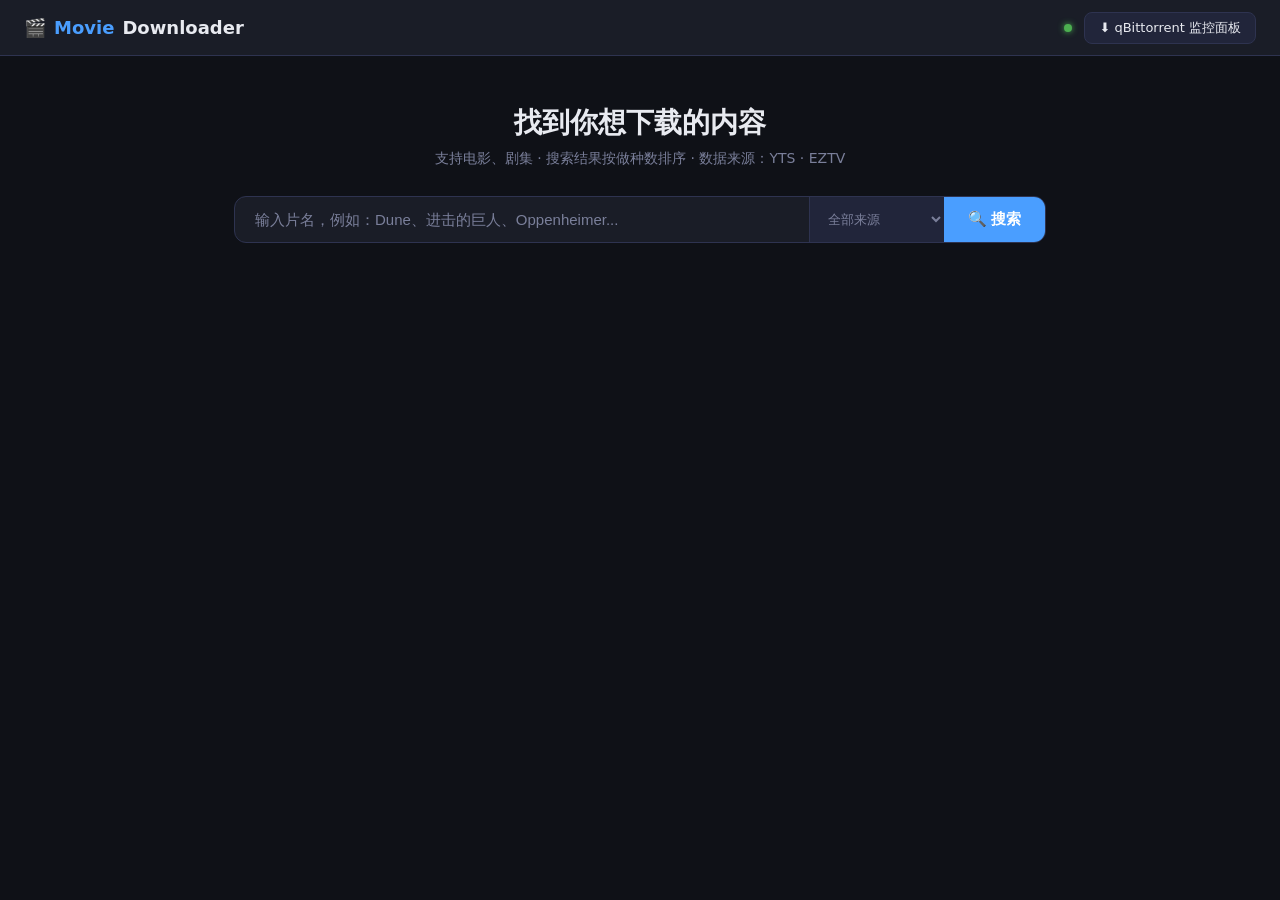
==== static/index.html @ 21adfa61 "feat: init movie downloader assist with dual search engines and qBittorrent integration" ====
<!DOCTYPE html>
<html lang="zh-CN">
<head>
  <meta charset="UTF-8" />
  <meta name="viewport" content="width=device-width, initial-scale=1.0" />
  <title>🎬 Movie Downloader</title>
  <style>
    /* ── Reset & Base ─────────────────────────── */
    *, *::before, *::after { box-sizing: border-box; margin: 0; padding: 0; }

    :root {
      --bg:        #0f1117;
      --surface:   #1a1d27;
      --card:      #21253a;
      --border:    #2e3350;
      --accent:    #4a9eff;
      --accent2:   #00d4aa;
      --danger:    #ff5c5c;
      --text:      #e8eaf0;
      --muted:     #7a7f9a;
      --seed:      #4caf50;
      --badge-4k:  #ff9800;
      --badge-hd:  #4a9eff;
      --badge-sd:  #78909c;
      --yts:       #6ab04c;
      --eztv:      #7b68ee;
    }

    body {
      background: var(--bg);
      color: var(--text);
      font-family: 'Segoe UI', system-ui, sans-serif;
      min-height: 100vh;
    }

    /* ── Header ───────────────────────────────── */
    header {
      background: var(--surface);
      border-bottom: 1px solid var(--border);
      padding: 0 24px;
      height: 56px;
      display: flex;
      align-items: center;
      justify-content: space-between;
      position: sticky;
      top: 0;
      z-index: 100;
    }

    .logo {
      font-size: 18px;
      font-weight: 700;
      display: flex;
      align-items: center;
      gap: 8px;
      color: var(--text);
    }

    .logo span { color: var(--accent); }

    .header-right { display: flex; gap: 12px; align-items: center; }

    .status-dot {
      width: 8px; height: 8px;
      border-radius: 50%;
      background: var(--seed);
      box-shadow: 0 0 6px var(--seed);
    }

    .qbt-btn {
      background: var(--card);
      border: 1px solid var(--border);
      color: var(--text);
      padding: 6px 14px;
      border-radius: 8px;
      font-size: 13px;
      text-decoration: none;
      transition: border-color .2s, background .2s;
      display: flex;
      align-items: center;
      gap: 6px;
    }
    .qbt-btn:hover { border-color: var(--accent); background: #253050; }

    /* ── Search Section ───────────────────────── */
    .search-section {
      max-width: 860px;
      margin: 48px auto 32px;
      padding: 0 24px;
      text-align: center;
    }

    .search-section h1 {
      font-size: 28px;
      font-weight: 700;
      margin-bottom: 8px;
      color: var(--text);
    }

    .search-section p {
      color: var(--muted);
      font-size: 14px;
      margin-bottom: 28px;
    }

    .search-bar {
      display: flex;
      gap: 0;
      background: var(--surface);
      border: 1px solid var(--border);
      border-radius: 12px;
      overflow: hidden;
      transition: border-color .2s;
    }
    .search-bar:focus-within { border-color: var(--accent); }

    #search-input {
      flex: 1;
      background: transparent;
      border: none;
      outline: none;
      padding: 14px 20px;
      color: var(--text);
      font-size: 15px;
    }

    #search-input::placeholder { color: var(--muted); }

    .source-select {
      background: var(--card);
      border: none;
      border-left: 1px solid var(--border);
      color: var(--muted);
      padding: 0 14px;
      font-size: 13px;
      outline: none;
      cursor: pointer;
    }

    .search-btn {
      background: var(--accent);
      border: none;
      color: #fff;
      padding: 0 24px;
      font-size: 15px;
      font-weight: 600;
      cursor: pointer;
      transition: background .2s;
      display: flex;
      align-items: center;
      gap: 8px;
    }
    .search-btn:hover { background: #3a8ef0; }
    .search-btn:disabled { background: var(--muted); cursor: not-allowed; }

    /* ── Results Area ─────────────────────────── */
    .results-area {
      max-width: 860px;
      margin: 0 auto 60px;
      padding: 0 24px;
    }

    .results-meta {
      color: var(--muted);
      font-size: 13px;
      margin-bottom: 16px;
      display: flex;
      align-items: center;
      justify-content: space-between;
    }

    /* ── Movie Card ───────────────────────────── */
    .card {
      background: var(--card);
      border: 1px solid var(--border);
      border-radius: 12px;
      margin-bottom: 12px;
      display: flex;
      gap: 0;
      overflow: hidden;
      transition: border-color .2s, transform .15s;
    }
    .card:hover { border-color: var(--accent); transform: translateY(-1px); }

    .card-cover {
      width: 80px;
      min-width: 80px;
      object-fit: cover;
      background: var(--surface);
    }

    .card-cover-placeholder {
      width: 80px;
      min-width: 80px;
      background: var(--surface);
      display: flex;
      align-items: center;
      justify-content: center;
      font-size: 28px;
      color: var(--muted);
    }

    .card-body {
      flex: 1;
      padding: 14px 16px;
      display: flex;
      align-items: center;
      gap: 12px;
      flex-wrap: wrap;
    }

    .card-info { flex: 1; min-width: 200px; }

    .card-title {
      font-size: 15px;
      font-weight: 600;
      color: var(--text);
      margin-bottom: 4px;
      line-height: 1.3;
    }

    .card-meta {
      font-size: 12px;
      color: var(--muted);
      display: flex;
      gap: 10px;
      flex-wrap: wrap;
      align-items: center;
    }

    .rating { color: #ffd700; }

    /* ── Badges ───────────────────────────────── */
    .badge {
      font-size: 11px;
      font-weight: 700;
      padding: 2px 7px;
      border-radius: 5px;
      text-transform: uppercase;
      letter-spacing: .5px;
    }
    .badge-4k  { background: rgba(255,152,0,.15); color: var(--badge-4k); border: 1px solid rgba(255,152,0,.3); }
    .badge-hd  { background: rgba(74,158,255,.15); color: var(--badge-hd); border: 1px solid rgba(74,158,255,.3); }
    .badge-sd  { background: rgba(120,144,156,.15); color: var(--badge-sd); border: 1px solid rgba(120,144,156,.3); }
    .badge-yts { background: rgba(106,176,76,.15);  color: var(--yts); border: 1px solid rgba(106,176,76,.3); }
    .badge-eztv{ background: rgba(123,104,238,.15); color: var(--eztv); border: 1px solid rgba(123,104,238,.3); }

    /* ── Stats ────────────────────────────────── */
    .card-stats {
      display: flex;
      gap: 16px;
      align-items: center;
      font-size: 13px;
      color: var(--muted);
      white-space: nowrap;
    }

    .seeds {
      color: var(--seed);
      font-weight: 600;
      display: flex;
      align-items: center;
      gap: 4px;
    }

    .seeds::before {
      content: '';
      width: 7px; height: 7px;
      border-radius: 50%;
      background: var(--seed);
      display: inline-block;
    }

    /* ── Download Button ──────────────────────── */
    .dl-btn {
      background: var(--accent);
      border: none;
      color: #fff;
      padding: 9px 20px;
      border-radius: 8px;
      font-size: 13px;
      font-weight: 600;
      cursor: pointer;
      white-space: nowrap;
      transition: background .2s, transform .1s;
      display: flex;
      align-items: center;
      gap: 6px;
    }
    .dl-btn:hover { background: #3a8ef0; transform: scale(1.03); }
    .dl-btn:active { transform: scale(.97); }
    .dl-btn.done { background: var(--seed); cursor: default; }
    .dl-btn.done:hover { transform: none; }

    /* ── States ───────────────────────────────── */
    .state-box {
      text-align: center;
      padding: 64px 24px;
      color: var(--muted);
    }
    .state-box .icon { font-size: 48px; margin-bottom: 16px; }
    .state-box p { font-size: 15px; }

    .spinner {
      width: 32px; height: 32px;
      border: 3px solid var(--border);
      border-top-color: var(--accent);
      border-radius: 50%;
      animation: spin .7s linear infinite;
      margin: 0 auto 16px;
    }
    @keyframes spin { to { transform: rotate(360deg); } }

    /* ── Toast ────────────────────────────────── */
    #toast {
      position: fixed;
      bottom: 28px;
      right: 28px;
      background: var(--surface);
      border: 1px solid var(--accent2);
      color: var(--accent2);
      padding: 14px 20px;
      border-radius: 10px;
      font-size: 14px;
      font-weight: 500;
      box-shadow: 0 4px 24px rgba(0,0,0,.4);
      transform: translateY(80px);
      opacity: 0;
      transition: transform .3s, opacity .3s;
      z-index: 999;
      max-width: 360px;
    }
    #toast.show { transform: translateY(0); opacity: 1; }
    #toast.error { border-color: var(--danger); color: var(--danger); }
  </style>
</head>
<body>

<!-- ── Header ─────────────────────────────────── -->
<header>
  <div class="logo">🎬 <span>Movie</span> Downloader</div>
  <div class="header-right">
    <div class="status-dot" title="服务运行中"></div>
    <a class="qbt-btn" href="http://localhost:8080" target="_blank">
      ⬇️ qBittorrent 监控面板
    </a>
  </div>
</header>

<!-- ── Search ──────────────────────────────────── -->
<div class="search-section">
  <h1>找到你想下载的内容</h1>
  <p>支持电影、剧集 · 搜索结果按做种数排序 · 数据来源：YTS · EZTV</p>
  <div class="search-bar">
    <input
      id="search-input"
      type="text"
      placeholder="输入片名，例如：Dune、进击的巨人、Oppenheimer..."
      autocomplete="off"
    />
    <select class="source-select" id="source-select">
      <option value="all">全部来源</option>
      <option value="yts">YTS（电影）</option>
      <option value="eztv">EZTV（剧集）</option>
    </select>
    <button class="search-btn" id="search-btn" onclick="doSearch()">
      🔍 搜索
    </button>
  </div>
</div>

<!-- ── Results ─────────────────────────────────── -->
<div class="results-area">
  <div id="results-meta" class="results-meta" style="display:none"></div>
  <div id="results"></div>
</div>

<!-- ── Toast ───────────────────────────────────── -->
<div id="toast"></div>

<script>
  // ── 回车搜索 ─────────────────────────────────
  document.getElementById('search-input').addEventListener('keydown', e => {
    if (e.key === 'Enter') doSearch();
  });

  // ── 搜索 ─────────────────────────────────────
  async function doSearch() {
    const q = document.getElementById('search-input').value.trim();
    if (!q) return;

    const source = document.getElementById('source-select').value;
    const btn = document.getElementById('search-btn');
    const resultsEl = document.getElementById('results');
    const metaEl = document.getElementById('results-meta');

    btn.disabled = true;
    btn.textContent = '搜索中…';
    metaEl.style.display = 'none';
    resultsEl.innerHTML = `
      <div class="state-box">
        <div class="spinner"></div>
        <p>正在搜索 <strong>${escHtml(q)}</strong>…</p>
      </div>`;

    try {
      const resp = await fetch(`/api/search?q=${encodeURIComponent(q)}&source=${source}`);
      const data = await resp.json();

      if (!data.results || data.results.length === 0) {
        resultsEl.innerHTML = `
          <div class="state-box">
            <div class="icon">😔</div>
            <p>没有找到 "<strong>${escHtml(q)}</strong>" 的结果</p>
          </div>`;
        metaEl.style.display = 'none';
      } else {
        metaEl.style.display = 'flex';
        metaEl.innerHTML = `<span>找到 <strong>${data.total}</strong> 个结果，按做种数排序</span>`;
        resultsEl.innerHTML = data.results.map(r => renderCard(r)).join('');
      }
    } catch (err) {
      resultsEl.innerHTML = `
        <div class="state-box">
          <div class="icon">⚠️</div>
          <p>搜索失败：${escHtml(String(err))}</p>
        </div>`;
    } finally {
      btn.disabled = false;
      btn.innerHTML = '🔍 搜索';
    }
  }

  // ── 渲染结果卡片 ─────────────────────────────
  function renderCard(r) {
    const qualityBadgeClass =
      r.quality.includes('4') ? 'badge-4k' :
      (r.quality === '1080p' || r.quality === '720p') ? 'badge-hd' : 'badge-sd';

    const sourceBadgeClass = r.source === 'YTS' ? 'badge-yts' : 'badge-eztv';

    const coverHtml = r.cover
      ? `<img class="card-cover" src="${escHtml(r.cover)}" alt="" loading="lazy" onerror="this.style.display='none';this.nextElementSibling.style.display='flex'">`
      : '';
    const placeholder = `<div class="card-cover-placeholder" ${r.cover ? 'style="display:none"' : ''}>🎬</div>`;

    const rating = r.rating ? `<span class="rating">★ ${r.rating}</span>` : '';
    const year   = r.year   ? `<span>${r.year}</span>` : '';
    const codec  = r.codec  ? `<span>${r.codec}</span>` : '';
    const size   = r.size   ? `<span>💾 ${r.size}</span>` : '';

    const magnetEnc = escHtml(r.magnet);
    const titleEnc  = escHtml(r.title);

    return `
      <div class="card">
        ${coverHtml}${placeholder}
        <div class="card-body">
          <div class="card-info">
            <div class="card-title">${escHtml(r.title)}</div>
            <div class="card-meta">
              <span class="badge ${sourceBadgeClass}">${r.source}</span>
              <span class="badge ${qualityBadgeClass}">${r.quality}</span>
              ${year}${codec}${rating}${size}
            </div>
          </div>
          <div class="card-stats">
            <span class="seeds">🌱 ${r.seeds} 做种</span>
          </div>
          <button
            class="dl-btn"
            onclick="doDownload(this, '${magnetEnc}', '${titleEnc}')"
          >
            ⬇️ 下载
          </button>
        </div>
      </div>`;
  }

  // ── 下载 ─────────────────────────────────────
  async function doDownload(btn, magnet, title) {
    btn.disabled = true;
    btn.textContent = '发送中…';
    try {
      const resp = await fetch('/api/download', {
        method: 'POST',
        headers: { 'Content-Type': 'application/json' },
        body: JSON.stringify({ magnet, title }),
      });
      const data = await resp.json();
      if (resp.ok) {
        btn.classList.add('done');
        btn.textContent = '✅ 已添加';
        showToast(`✅ 已添加到 qBittorrent：${title}`);
      } else {
        btn.disabled = false;
        btn.innerHTML = '⬇️ 下载';
        showToast(`❌ 失败：${data.detail || '未知错误'}`, true);
      }
    } catch (err) {
      btn.disabled = false;
      btn.innerHTML = '⬇️ 下载';
      showToast(`❌ 网络错误：${err}`, true);
    }
  }

  // ── Toast 通知 ───────────────────────────────
  let toastTimer;
  function showToast(msg, isError = false) {
    const el = document.getElementById('toast');
    el.textContent = msg;
    el.className = 'show' + (isError ? ' error' : '');
    clearTimeout(toastTimer);
    toastTimer = setTimeout(() => { el.className = ''; }, 4000);
  }

  // ── HTML 转义 ────────────────────────────────
  function escHtml(str) {
    return String(str)
      .replace(/&/g,'&amp;').replace(/</g,'&lt;')
      .replace(/>/g,'&gt;').replace(/"/g,'&quot;')
      .replace(/'/g,'&#39;');
  }
</script>
</body>
</html>
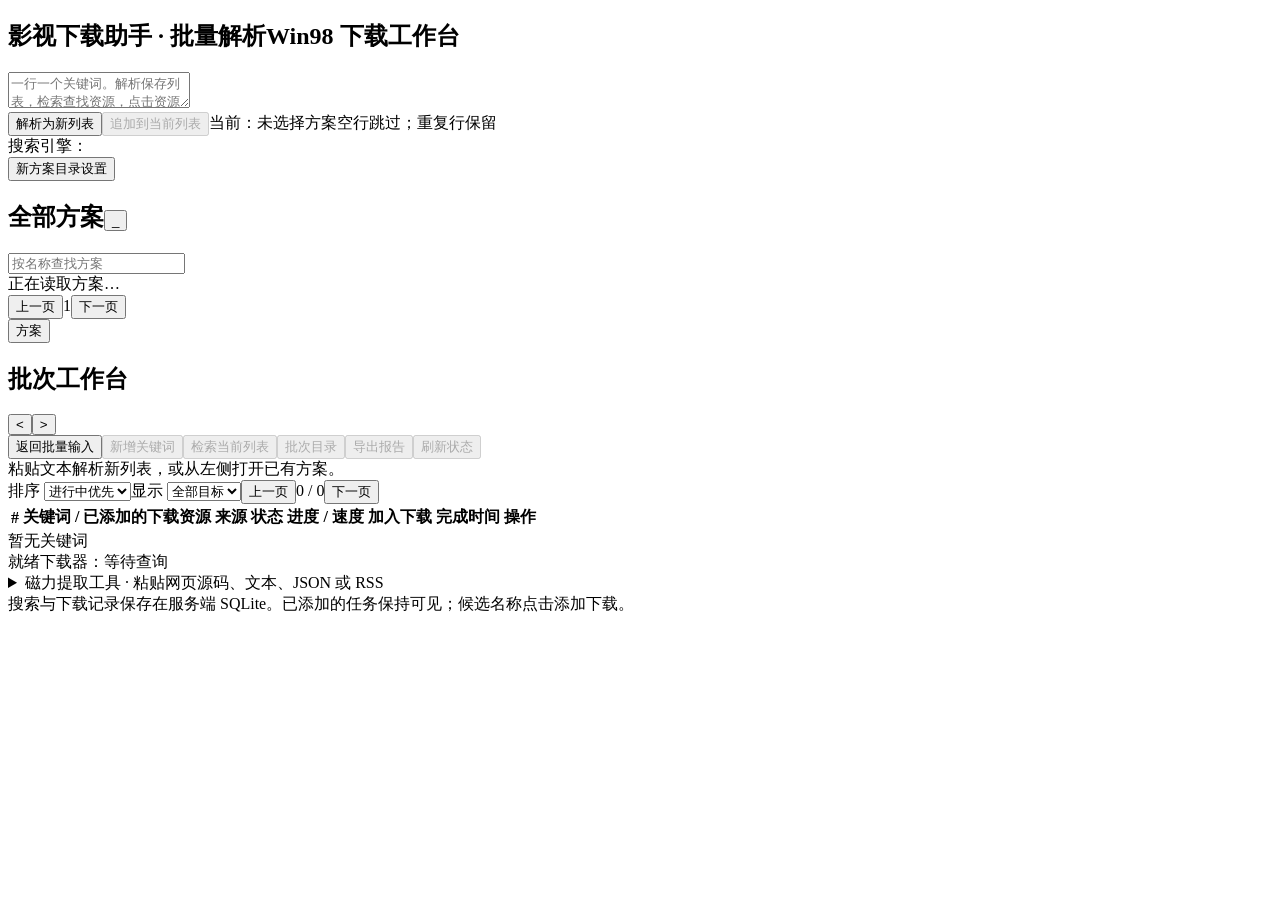
==== commit fcecf700: "feat: add batch download workbench and Windows release scripts" ====
--- a/static/index.html
+++ b/static/index.html
@@ -1,526 +1,43 @@
-<!DOCTYPE html>
+﻿<!doctype html>
 <html lang="zh-CN">
 <head>
-  <meta charset="UTF-8" />
-  <meta name="viewport" content="width=device-width, initial-scale=1.0" />
-  <title>🎬 Movie Downloader</title>
-  <style>
-    /* ── Reset & Base ─────────────────────────── */
-    *, *::before, *::after { box-sizing: border-box; margin: 0; padding: 0; }
-
-    :root {
-      --bg:        #0f1117;
-      --surface:   #1a1d27;
-      --card:      #21253a;
-      --border:    #2e3350;
-      --accent:    #4a9eff;
-      --accent2:   #00d4aa;
-      --danger:    #ff5c5c;
-      --text:      #e8eaf0;
-      --muted:     #7a7f9a;
-      --seed:      #4caf50;
-      --badge-4k:  #ff9800;
-      --badge-hd:  #4a9eff;
-      --badge-sd:  #78909c;
-      --yts:       #6ab04c;
-      --eztv:      #7b68ee;
-    }
-
-    body {
-      background: var(--bg);
-      color: var(--text);
-      font-family: 'Segoe UI', system-ui, sans-serif;
-      min-height: 100vh;
-    }
-
-    /* ── Header ───────────────────────────────── */
-    header {
-      background: var(--surface);
-      border-bottom: 1px solid var(--border);
-      padding: 0 24px;
-      height: 56px;
-      display: flex;
-      align-items: center;
-      justify-content: space-between;
-      position: sticky;
-      top: 0;
-      z-index: 100;
-    }
-
-    .logo {
-      font-size: 18px;
-      font-weight: 700;
-      display: flex;
-      align-items: center;
-      gap: 8px;
-      color: var(--text);
-    }
-
-    .logo span { color: var(--accent); }
-
-    .header-right { display: flex; gap: 12px; align-items: center; }
-
-    .status-dot {
-      width: 8px; height: 8px;
-      border-radius: 50%;
-      background: var(--seed);
-      box-shadow: 0 0 6px var(--seed);
-    }
-
-    .qbt-btn {
-      background: var(--card);
-      border: 1px solid var(--border);
-      color: var(--text);
-      padding: 6px 14px;
-      border-radius: 8px;
-      font-size: 13px;
-      text-decoration: none;
-      transition: border-color .2s, background .2s;
-      display: flex;
-      align-items: center;
-      gap: 6px;
-    }
-    .qbt-btn:hover { border-color: var(--accent); background: #253050; }
-
-    /* ── Search Section ───────────────────────── */
-    .search-section {
-      max-width: 860px;
-      margin: 48px auto 32px;
-      padding: 0 24px;
-      text-align: center;
-    }
-
-    .search-section h1 {
-      font-size: 28px;
-      font-weight: 700;
-      margin-bottom: 8px;
-      color: var(--text);
-    }
-
-    .search-section p {
-      color: var(--muted);
-      font-size: 14px;
-      margin-bottom: 28px;
-    }
-
-    .search-bar {
-      display: flex;
-      gap: 0;
-      background: var(--surface);
-      border: 1px solid var(--border);
-      border-radius: 12px;
-      overflow: hidden;
-      transition: border-color .2s;
-    }
-    .search-bar:focus-within { border-color: var(--accent); }
-
-    #search-input {
-      flex: 1;
-      background: transparent;
-      border: none;
-      outline: none;
-      padding: 14px 20px;
-      color: var(--text);
-      font-size: 15px;
-    }
-
-    #search-input::placeholder { color: var(--muted); }
-
-    .source-select {
-      background: var(--card);
-      border: none;
-      border-left: 1px solid var(--border);
-      color: var(--muted);
-      padding: 0 14px;
-      font-size: 13px;
-      outline: none;
-      cursor: pointer;
-    }
-
-    .search-btn {
-      background: var(--accent);
-      border: none;
-      color: #fff;
-      padding: 0 24px;
-      font-size: 15px;
-      font-weight: 600;
-      cursor: pointer;
-      transition: background .2s;
-      display: flex;
-      align-items: center;
-      gap: 8px;
-    }
-    .search-btn:hover { background: #3a8ef0; }
-    .search-btn:disabled { background: var(--muted); cursor: not-allowed; }
-
-    /* ── Results Area ─────────────────────────── */
-    .results-area {
-      max-width: 860px;
-      margin: 0 auto 60px;
-      padding: 0 24px;
-    }
-
-    .results-meta {
-      color: var(--muted);
-      font-size: 13px;
-      margin-bottom: 16px;
-      display: flex;
-      align-items: center;
-      justify-content: space-between;
-    }
-
-    /* ── Movie Card ───────────────────────────── */
-    .card {
-      background: var(--card);
-      border: 1px solid var(--border);
-      border-radius: 12px;
-      margin-bottom: 12px;
-      display: flex;
-      gap: 0;
-      overflow: hidden;
-      transition: border-color .2s, transform .15s;
-    }
-    .card:hover { border-color: var(--accent); transform: translateY(-1px); }
-
-    .card-cover {
-      width: 80px;
-      min-width: 80px;
-      object-fit: cover;
-      background: var(--surface);
-    }
-
-    .card-cover-placeholder {
-      width: 80px;
-      min-width: 80px;
-      background: var(--surface);
-      display: flex;
-      align-items: center;
-      justify-content: center;
-      font-size: 28px;
-      color: var(--muted);
-    }
-
-    .card-body {
-      flex: 1;
-      padding: 14px 16px;
-      display: flex;
-      align-items: center;
-      gap: 12px;
-      flex-wrap: wrap;
-    }
-
-    .card-info { flex: 1; min-width: 200px; }
-
-    .card-title {
-      font-size: 15px;
-      font-weight: 600;
-      color: var(--text);
-      margin-bottom: 4px;
-      line-height: 1.3;
-    }
-
-    .card-meta {
-      font-size: 12px;
-      color: var(--muted);
-      display: flex;
-      gap: 10px;
-      flex-wrap: wrap;
-      align-items: center;
-    }
-
-    .rating { color: #ffd700; }
-
-    /* ── Badges ───────────────────────────────── */
-    .badge {
-      font-size: 11px;
-      font-weight: 700;
-      padding: 2px 7px;
-      border-radius: 5px;
-      text-transform: uppercase;
-      letter-spacing: .5px;
-    }
-    .badge-4k  { background: rgba(255,152,0,.15); color: var(--badge-4k); border: 1px solid rgba(255,152,0,.3); }
-    .badge-hd  { background: rgba(74,158,255,.15); color: var(--badge-hd); border: 1px solid rgba(74,158,255,.3); }
-    .badge-sd  { background: rgba(120,144,156,.15); color: var(--badge-sd); border: 1px solid rgba(120,144,156,.3); }
-    .badge-yts { background: rgba(106,176,76,.15);  color: var(--yts); border: 1px solid rgba(106,176,76,.3); }
-    .badge-eztv{ background: rgba(123,104,238,.15); color: var(--eztv); border: 1px solid rgba(123,104,238,.3); }
-
-    /* ── Stats ────────────────────────────────── */
-    .card-stats {
-      display: flex;
-      gap: 16px;
-      align-items: center;
-      font-size: 13px;
-      color: var(--muted);
-      white-space: nowrap;
-    }
-
-    .seeds {
-      color: var(--seed);
-      font-weight: 600;
-      display: flex;
-      align-items: center;
-      gap: 4px;
-    }
-
-    .seeds::before {
-      content: '';
-      width: 7px; height: 7px;
-      border-radius: 50%;
-      background: var(--seed);
-      display: inline-block;
-    }
-
-    /* ── Download Button ──────────────────────── */
-    .dl-btn {
-      background: var(--accent);
-      border: none;
-      color: #fff;
-      padding: 9px 20px;
-      border-radius: 8px;
-      font-size: 13px;
-      font-weight: 600;
-      cursor: pointer;
-      white-space: nowrap;
-      transition: background .2s, transform .1s;
-      display: flex;
-      align-items: center;
-      gap: 6px;
-    }
-    .dl-btn:hover { background: #3a8ef0; transform: scale(1.03); }
-    .dl-btn:active { transform: scale(.97); }
-    .dl-btn.done { background: var(--seed); cursor: default; }
-    .dl-btn.done:hover { transform: none; }
-
-    /* ── States ───────────────────────────────── */
-    .state-box {
-      text-align: center;
-      padding: 64px 24px;
-      color: var(--muted);
-    }
-    .state-box .icon { font-size: 48px; margin-bottom: 16px; }
-    .state-box p { font-size: 15px; }
-
-    .spinner {
-      width: 32px; height: 32px;
-      border: 3px solid var(--border);
-      border-top-color: var(--accent);
-      border-radius: 50%;
-      animation: spin .7s linear infinite;
-      margin: 0 auto 16px;
-    }
-    @keyframes spin { to { transform: rotate(360deg); } }
-
-    /* ── Toast ────────────────────────────────── */
-    #toast {
-      position: fixed;
-      bottom: 28px;
-      right: 28px;
-      background: var(--surface);
-      border: 1px solid var(--accent2);
-      color: var(--accent2);
-      padding: 14px 20px;
-      border-radius: 10px;
-      font-size: 14px;
-      font-weight: 500;
-      box-shadow: 0 4px 24px rgba(0,0,0,.4);
-      transform: translateY(80px);
-      opacity: 0;
-      transition: transform .3s, opacity .3s;
-      z-index: 999;
-      max-width: 360px;
-    }
-    #toast.show { transform: translateY(0); opacity: 1; }
-    #toast.error { border-color: var(--danger); color: var(--danger); }
-  </style>
+<meta charset="utf-8"><meta name="viewport" content="width=device-width, initial-scale=1">
+<title>影视下载助手 · 批次工作台</title>
+<link rel="stylesheet" href="/workbench.css?v=20261006.6">
+<script src="/workbench.js?v=20261006.6" defer></script>
 </head>
 <body>
-
-<!-- ── Header ─────────────────────────────────── -->
-<header>
-  <div class="logo">🎬 <span>Movie</span> Downloader</div>
-  <div class="header-right">
-    <div class="status-dot" title="服务运行中"></div>
-    <a class="qbt-btn" href="http://localhost:8080" target="_blank">
-      ⬇️ qBittorrent 监控面板
-    </a>
+<section class="window batch-input" id="batchInput">
+  <h1 class="titlebar">影视下载助手 · 批量解析<span class="spacer"></span><span>Win98 下载工作台</span></h1>
+  <div class="parse-grid">
+    <textarea id="keywords" aria-label="批量关键词" placeholder="一行一个关键词。解析保存列表，检索查找资源，点击资源名称加入下载。"></textarea>
+    <div class="parse-actions"><button id="parseNew">解析为新列表</button><button id="appendCurrent" disabled>追加到当前列表</button><span class="muted" id="appendTarget">当前：未选择方案</span><span class="muted">空行跳过；重复行保留</span></div>
   </div>
-</header>
-
-<!-- ── Search ──────────────────────────────────── -->
-<div class="search-section">
-  <h1>找到你想下载的内容</h1>
-  <p>支持电影、剧集 · 搜索结果按做种数排序 · 数据来源：YTS · EZTV</p>
-  <div class="search-bar">
-    <input
-      id="search-input"
-      type="text"
-      placeholder="输入片名，例如：Dune、进击的巨人、Oppenheimer..."
-      autocomplete="off"
-    />
-    <select class="source-select" id="source-select">
-      <option value="all">全部来源</option>
-      <option value="yts">YTS（电影）</option>
-      <option value="eztv">EZTV（剧集）</option>
-    </select>
-    <button class="search-btn" id="search-btn" onclick="doSearch()">
-      🔍 搜索
-    </button>
-  </div>
+  <div class="toolbar"><span>搜索引擎：</span><div class="engine-list" id="engines"></div><span class="spacer"></span><button id="defaultPaths">新方案目录设置</button></div>
+</section>
+<div class="drawer-backdrop" id="drawerBackdrop"></div>
+<div class="workspace" id="workspace">
+  <aside class="window sidebar" id="sidebar" aria-label="方案列表">
+    <h2 class="titlebar">全部方案<span class="spacer"></span><button id="hideSidebar" aria-label="收起方案列表">_</button></h2>
+    <div class="toolbar"><input class="sidebar-search" id="planFilter" placeholder="按名称查找方案" aria-label="查找方案"></div>
+    <div class="sidebar-list" id="planList"><div class="empty">正在读取方案…</div></div>
+    <div class="toolbar"><button id="plansPrev">上一页</button><span id="plansPage">1</span><button id="plansNext">下一页</button></div>
+  </aside>
+  <main class="window job-window" id="jobWindow" tabindex="-1">
+    <div class="titlebar"><button id="showSidebar">方案</button><h2 class="job-title" id="jobName">批次工作台</h2><span class="spacer"></span><button id="previousJob" title="切换左侧列表的上一方案">&lt;</button><button id="nextJob" title="切换左侧列表的下一方案">&gt;</button></div>
+    <div class="toolbar"><button id="backToInput">返回批量输入</button><button id="addKeyword" disabled>新增关键词</button><button id="searchAll" disabled>检索当前列表</button><button id="jobPaths" disabled>批次目录</button><button id="exportReport" disabled>导出报告</button><span class="spacer"></span><button id="refreshJob" disabled>刷新状态</button></div>
+    <div class="summary-line" id="jobSummary"><span class="muted">粘贴文本解析新列表，或从左侧打开已有方案。</span></div>
+    <div class="paths" id="jobPathsText"></div>
+    <div class="toolbar"><label>排序 <select id="order"><option value="active">进行中优先</option><option value="original">原始顺序</option></select></label><label>显示 <select id="filter"><option value="all">全部目标</option><option value="active">进行中</option><option value="unsatisfied">未满足</option><option value="satisfied">已满足</option></select></label><span class="spacer"></span><button id="rowsPrev">上一页</button><span id="rowsPage">0 / 0</span><button id="rowsNext">下一页</button></div>
+    <div class="table-scroll" id="mainScroll"><table class="work-table" id="workTable"><colgroup><col class="number"><col class="name"><col class="source"><col class="state"><col class="progress"><col class="time"><col class="time"><col class="operations"></colgroup><thead><tr><th>#</th><th>关键词 / 已添加的下载资源</th><th>来源</th><th>状态</th><th>进度 / 速度</th><th>加入下载</th><th>完成时间</th><th>操作</th></tr></thead></table><div class="empty" id="emptyTable">暂无关键词</div></div>
+    <section id="retainedSection" hidden><h3 class="retained-title">已移出清单 · 保留任务（仍可管理，不计入目标）</h3><div class="table-scroll"><table class="work-table" id="retainedTable"><colgroup><col class="number"><col class="name"><col class="source"><col class="state"><col class="progress"><col class="time"><col class="time"><col class="operations"></colgroup><thead><tr><th>#</th><th>原关键词 / 已添加资源</th><th>来源</th><th>状态</th><th>进度 / 速度</th><th>加入下载</th><th>完成时间</th><th>操作</th></tr></thead></table></div></section>
+    <div class="statusbar"><span id="searchStatus">就绪</span><span id="qbtStatus">下载器：等待查询</span><a class="button" id="qbtLink" target="_blank" rel="noopener noreferrer" hidden>打开 qBittorrent</a></div>
+  </main>
 </div>
-
-<!-- ── Results ─────────────────────────────────── -->
-<div class="results-area">
-  <div id="results-meta" class="results-meta" style="display:none"></div>
-  <div id="results"></div>
-</div>
-
-<!-- ── Toast ───────────────────────────────────── -->
-<div id="toast"></div>
-
-<script>
-  // ── 回车搜索 ─────────────────────────────────
-  document.getElementById('search-input').addEventListener('keydown', e => {
-    if (e.key === 'Enter') doSearch();
-  });
-
-  // ── 搜索 ─────────────────────────────────────
-  async function doSearch() {
-    const q = document.getElementById('search-input').value.trim();
-    if (!q) return;
-
-    const source = document.getElementById('source-select').value;
-    const btn = document.getElementById('search-btn');
-    const resultsEl = document.getElementById('results');
-    const metaEl = document.getElementById('results-meta');
-
-    btn.disabled = true;
-    btn.textContent = '搜索中…';
-    metaEl.style.display = 'none';
-    resultsEl.innerHTML = `
-      <div class="state-box">
-        <div class="spinner"></div>
-        <p>正在搜索 <strong>${escHtml(q)}</strong>…</p>
-      </div>`;
-
-    try {
-      const resp = await fetch(`/api/search?q=${encodeURIComponent(q)}&source=${source}`);
-      const data = await resp.json();
-
-      if (!data.results || data.results.length === 0) {
-        resultsEl.innerHTML = `
-          <div class="state-box">
-            <div class="icon">😔</div>
-            <p>没有找到 "<strong>${escHtml(q)}</strong>" 的结果</p>
-          </div>`;
-        metaEl.style.display = 'none';
-      } else {
-        metaEl.style.display = 'flex';
-        metaEl.innerHTML = `<span>找到 <strong>${data.total}</strong> 个结果，按做种数排序</span>`;
-        resultsEl.innerHTML = data.results.map(r => renderCard(r)).join('');
-      }
-    } catch (err) {
-      resultsEl.innerHTML = `
-        <div class="state-box">
-          <div class="icon">⚠️</div>
-          <p>搜索失败：${escHtml(String(err))}</p>
-        </div>`;
-    } finally {
-      btn.disabled = false;
-      btn.innerHTML = '🔍 搜索';
-    }
-  }
-
-  // ── 渲染结果卡片 ─────────────────────────────
-  function renderCard(r) {
-    const qualityBadgeClass =
-      r.quality.includes('4') ? 'badge-4k' :
-      (r.quality === '1080p' || r.quality === '720p') ? 'badge-hd' : 'badge-sd';
-
-    const sourceBadgeClass = r.source === 'YTS' ? 'badge-yts' : 'badge-eztv';
-
-    const coverHtml = r.cover
-      ? `<img class="card-cover" src="${escHtml(r.cover)}" alt="" loading="lazy" onerror="this.style.display='none';this.nextElementSibling.style.display='flex'">`
-      : '';
-    const placeholder = `<div class="card-cover-placeholder" ${r.cover ? 'style="display:none"' : ''}>🎬</div>`;
-
-    const rating = r.rating ? `<span class="rating">★ ${r.rating}</span>` : '';
-    const year   = r.year   ? `<span>${r.year}</span>` : '';
-    const codec  = r.codec  ? `<span>${r.codec}</span>` : '';
-    const size   = r.size   ? `<span>💾 ${r.size}</span>` : '';
-
-    const magnetEnc = escHtml(r.magnet);
-    const titleEnc  = escHtml(r.title);
-
-    return `
-      <div class="card">
-        ${coverHtml}${placeholder}
-        <div class="card-body">
-          <div class="card-info">
-            <div class="card-title">${escHtml(r.title)}</div>
-            <div class="card-meta">
-              <span class="badge ${sourceBadgeClass}">${r.source}</span>
-              <span class="badge ${qualityBadgeClass}">${r.quality}</span>
-              ${year}${codec}${rating}${size}
-            </div>
-          </div>
-          <div class="card-stats">
-            <span class="seeds">🌱 ${r.seeds} 做种</span>
-          </div>
-          <button
-            class="dl-btn"
-            onclick="doDownload(this, '${magnetEnc}', '${titleEnc}')"
-          >
-            ⬇️ 下载
-          </button>
-        </div>
-      </div>`;
-  }
-
-  // ── 下载 ─────────────────────────────────────
-  async function doDownload(btn, magnet, title) {
-    btn.disabled = true;
-    btn.textContent = '发送中…';
-    try {
-      const resp = await fetch('/api/download', {
-        method: 'POST',
-        headers: { 'Content-Type': 'application/json' },
-        body: JSON.stringify({ magnet, title }),
-      });
-      const data = await resp.json();
-      if (resp.ok) {
-        btn.classList.add('done');
-        btn.textContent = '✅ 已添加';
-        showToast(`✅ 已添加到 qBittorrent：${title}`);
-      } else {
-        btn.disabled = false;
-        btn.innerHTML = '⬇️ 下载';
-        showToast(`❌ 失败：${data.detail || '未知错误'}`, true);
-      }
-    } catch (err) {
-      btn.disabled = false;
-      btn.innerHTML = '⬇️ 下载';
-      showToast(`❌ 网络错误：${err}`, true);
-    }
-  }
-
-  // ── Toast 通知 ───────────────────────────────
-  let toastTimer;
-  function showToast(msg, isError = false) {
-    const el = document.getElementById('toast');
-    el.textContent = msg;
-    el.className = 'show' + (isError ? ' error' : '');
-    clearTimeout(toastTimer);
-    toastTimer = setTimeout(() => { el.className = ''; }, 4000);
-  }
-
-  // ── HTML 转义 ────────────────────────────────
-  function escHtml(str) {
-    return String(str)
-      .replace(/&/g,'&amp;').replace(/</g,'&lt;')
-      .replace(/>/g,'&gt;').replace(/"/g,'&quot;')
-      .replace(/'/g,'&#39;');
-  }
-</script>
+<details class="window extract-tools"><summary>磁力提取工具 · 粘贴网页源码、文本、JSON 或 RSS</summary><textarea id="extractText" aria-label="待提取磁链的文本"></textarea><div class="toolbar"><label><input type="checkbox" id="allowHashes">允许明确的裸哈希</label><button id="extractButton">提取并保存方案</button><span class="muted">不自动下载</span></div></details>
+<footer class="app-footer"><span>搜索与下载记录保存在服务端 SQLite。</span><span>已添加的任务保持可见；候选名称点击添加下载。</span></footer>
+<div class="toast" id="toast" role="status" aria-live="polite" hidden></div>
+<dialog id="editor"><form id="editorForm"><div class="titlebar"><h2 id="editorTitle">编辑</h2><span class="spacer"></span><button type="button" data-close-dialog aria-label="关闭">×</button></div><div class="dialog-body" id="editorBody"></div><div class="dialog-actions"><button type="button" data-close-dialog>取消</button><button type="submit">保存</button></div></form></dialog>
+<dialog id="historyDialog"><div class="titlebar">查询记录<span class="spacer"></span><button data-close-dialog aria-label="关闭">×</button></div><div class="dialog-body history-list" id="historyList"></div><div class="dialog-actions"><button data-close-dialog>关闭</button></div></dialog>
 </body>
 </html>
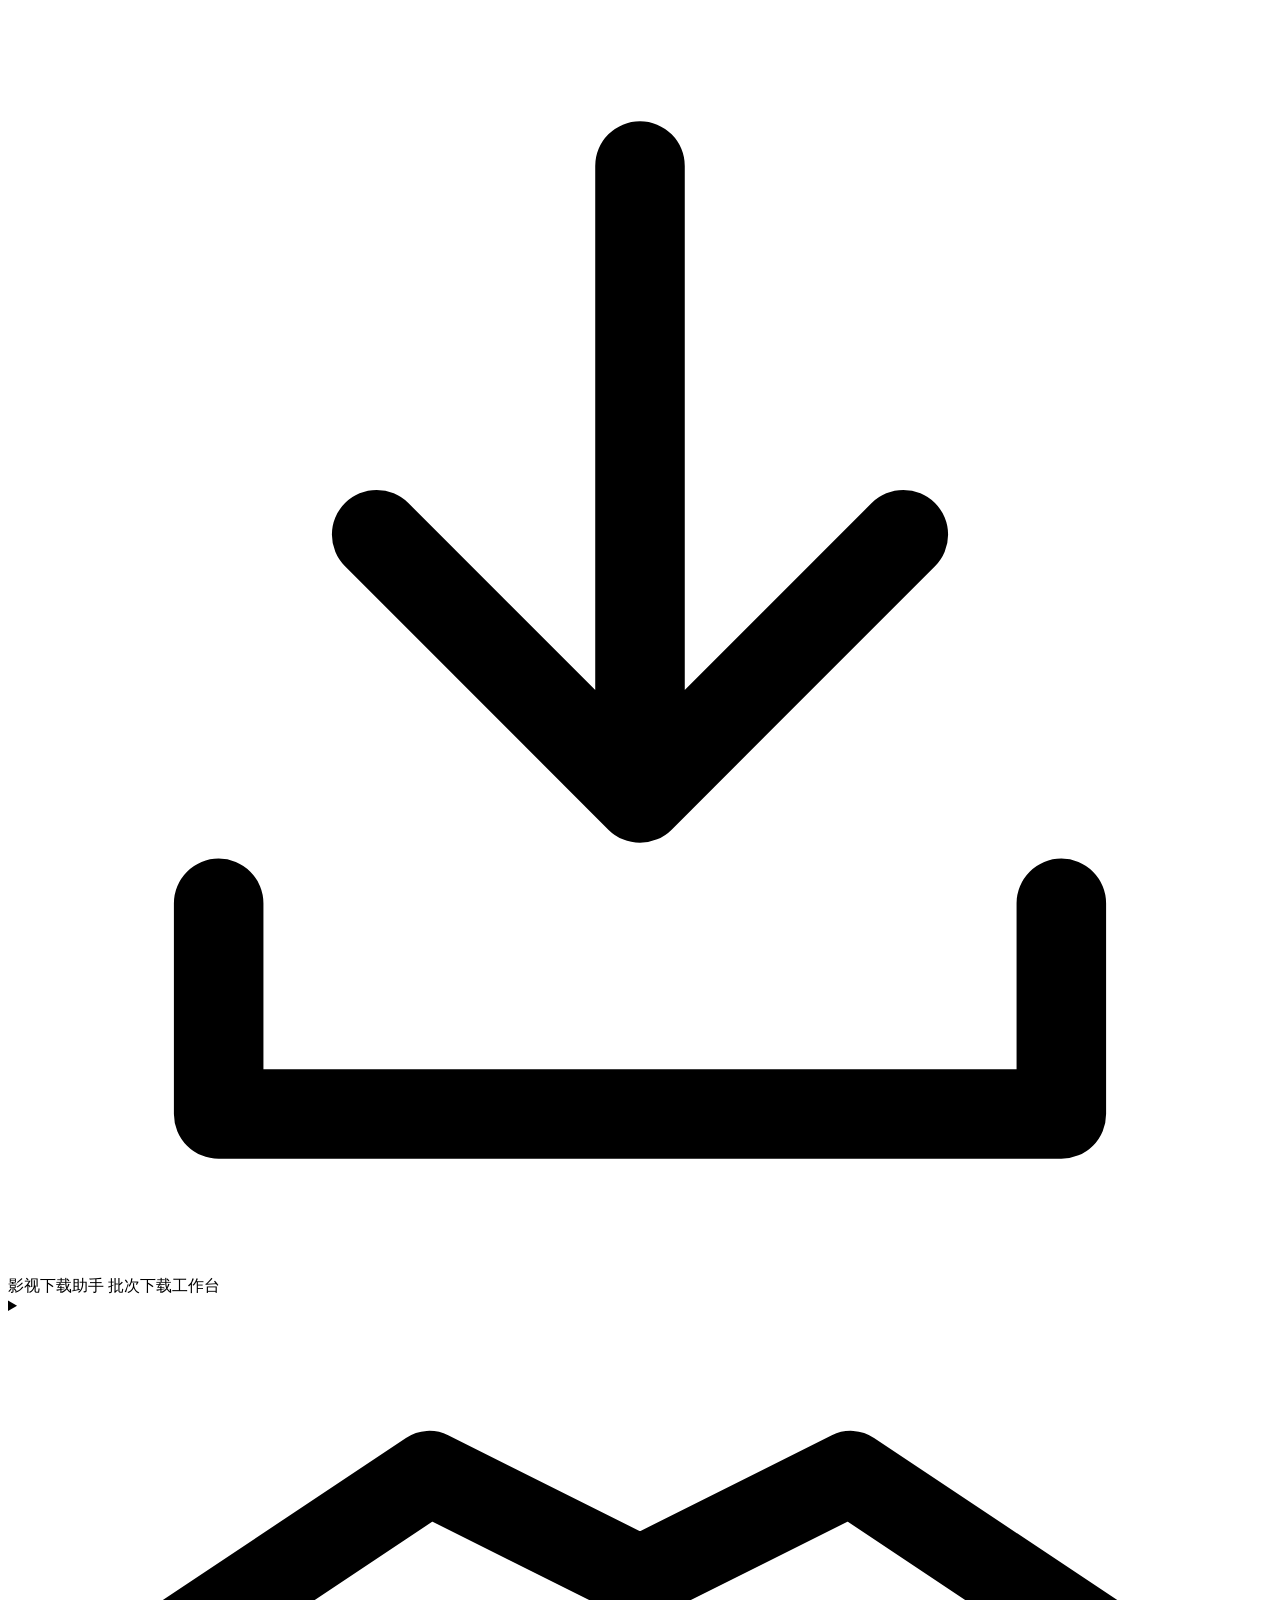
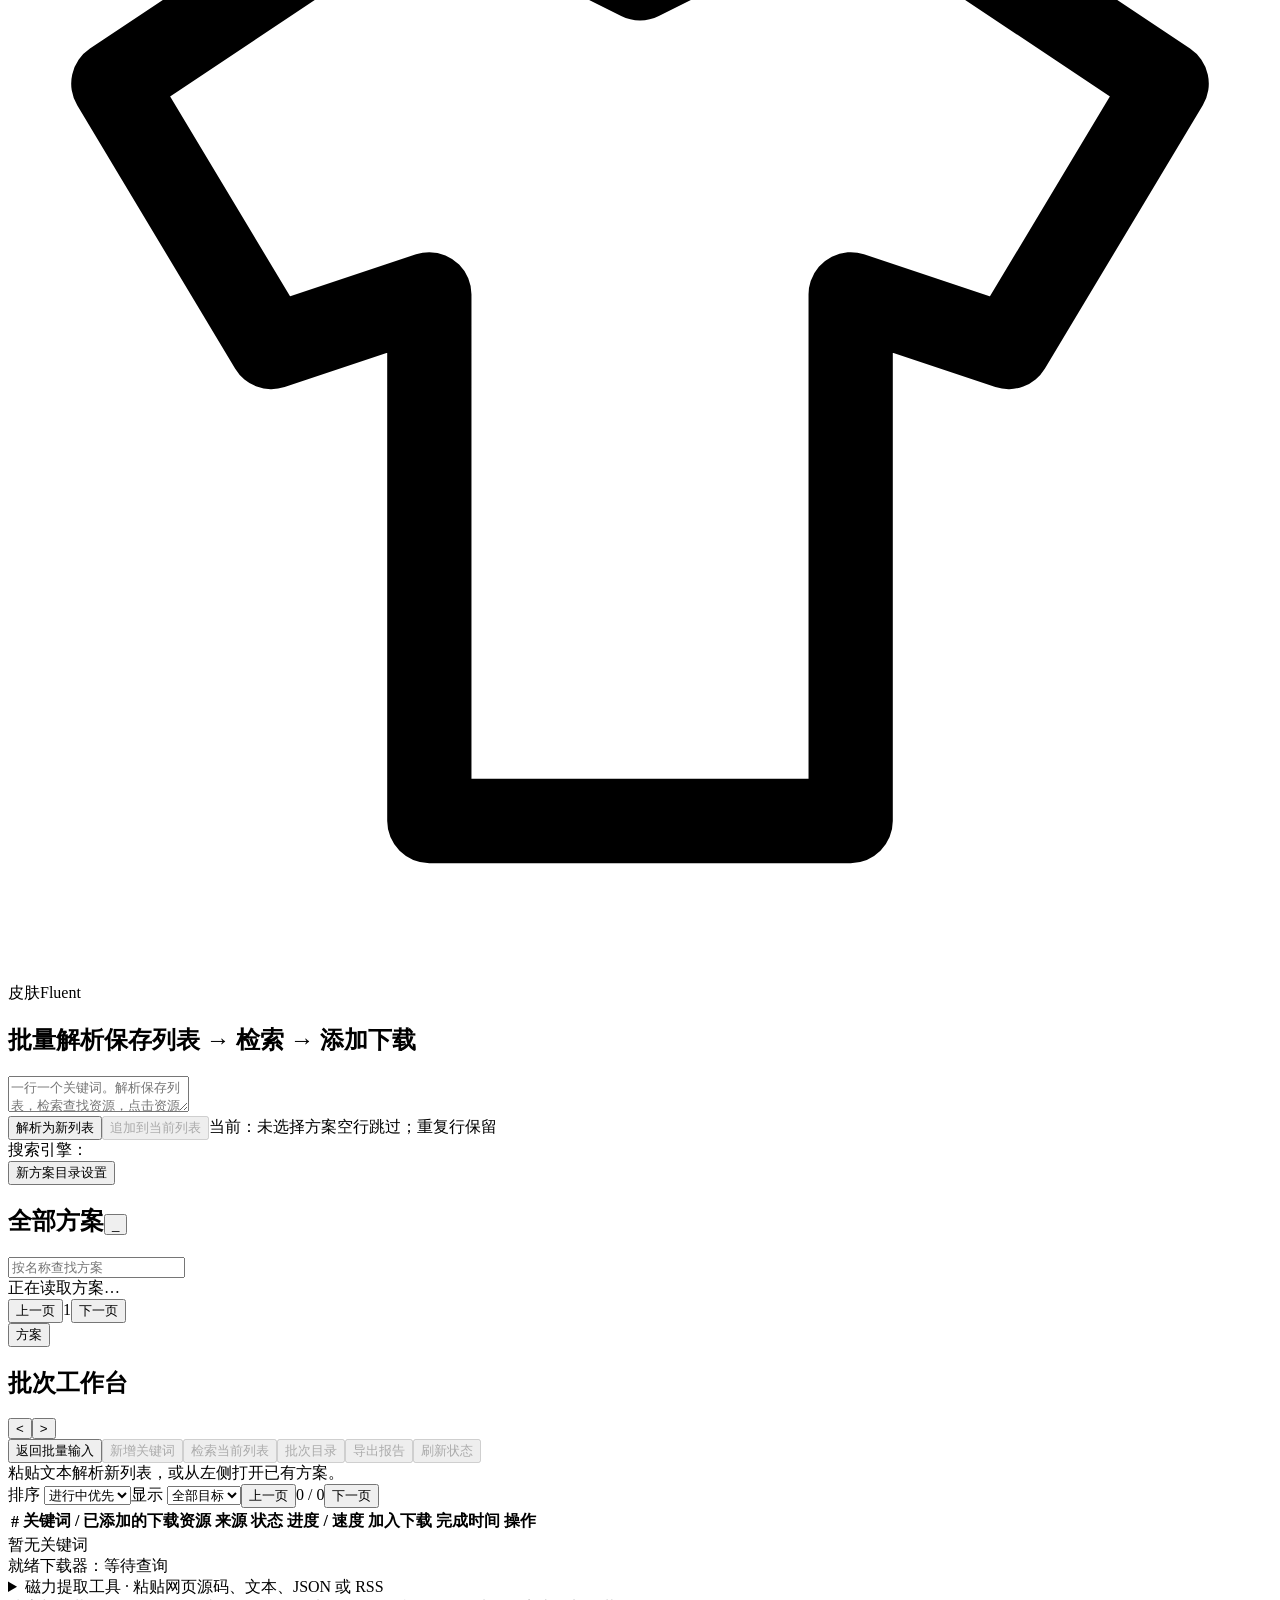
==== commit e3843825: "feat: add Fluent and Win98 workbench themes with UI demos" ====
--- a/static/index.html
+++ b/static/index.html
@@ -1,14 +1,27 @@
 ﻿<!doctype html>
-<html lang="zh-CN">
+<html lang="zh-CN" data-theme="fluent">
 <head>
 <meta charset="utf-8"><meta name="viewport" content="width=device-width, initial-scale=1">
 <title>影视下载助手 · 批次工作台</title>
-<link rel="stylesheet" href="/workbench.css?v=20261006.6">
-<script src="/workbench.js?v=20261006.6" defer></script>
+<script src="/themes.js?v=20261006.7"></script>
+<link rel="stylesheet" href="/workbench.css?v=20261006.7">
+<link rel="stylesheet" href="/themes.css?v=20261006.7">
+<script src="/workbench.js?v=20261006.7" defer></script>
 </head>
 <body>
+<header class="app-header">
+  <span class="app-brand"><span class="app-mark"><svg aria-hidden="true" viewBox="0 0 24 24" fill="none" stroke="currentColor" stroke-width="1.7" stroke-linecap="round" stroke-linejoin="round"><path d="M12 3v12m-5-5 5 5 5-5M4 17v4h16v-4"/></svg></span>影视下载助手</span>
+  <span class="app-subtitle">批次下载工作台</span><span class="spacer"></span>
+  <details class="skin-picker" id="skinPicker">
+    <summary class="skin-toggle" id="skinToggle" aria-label="皮肤，当前为 Fluent"><svg aria-hidden="true" viewBox="0 0 24 24" fill="none" stroke="currentColor" stroke-width="1.6" stroke-linecap="round" stroke-linejoin="round"><path d="m8 3 4 2 4-2 6 4-3 5-3-1v10H8V11l-3 1-3-5 6-4Z"/></svg><span>皮肤</span><span class="skin-name" id="skinLabel">Fluent</span></summary>
+    <div class="skin-menu" role="group" aria-label="选择页面皮肤"><p class="skin-menu-title">选择皮肤 · 共用当前批次和下载</p>
+      <button type="button" class="skin-option" data-skin="fluent" aria-label="Fluent，现代 Windows 皮肤" aria-pressed="true"><span class="skin-swatch"></span><span><strong>Fluent</strong><small>现代 Windows · 轻圆角 · 紧凑列表</small></span><span class="skin-check" aria-hidden="true">✓</span></button>
+      <button type="button" class="skin-option" data-skin="win98" aria-label="Win98 经典皮肤" aria-pressed="false"><span class="skin-swatch classic"></span><span><strong>Win98 经典</strong><small>浅灰控件 · 深蓝标题栏 · 方形按钮</small></span><span class="skin-check" aria-hidden="true" hidden>✓</span></button>
+    </div>
+  </details>
+</header>
 <section class="window batch-input" id="batchInput">
-  <h1 class="titlebar">影视下载助手 · 批量解析<span class="spacer"></span><span>Win98 下载工作台</span></h1>
+  <h1 class="titlebar">批量解析<span class="spacer"></span><span>保存列表 → 检索 → 添加下载</span></h1>
   <div class="parse-grid">
     <textarea id="keywords" aria-label="批量关键词" placeholder="一行一个关键词。解析保存列表，检索查找资源，点击资源名称加入下载。"></textarea>
     <div class="parse-actions"><button id="parseNew">解析为新列表</button><button id="appendCurrent" disabled>追加到当前列表</button><span class="muted" id="appendTarget">当前：未选择方案</span><span class="muted">空行跳过；重复行保留</span></div>
